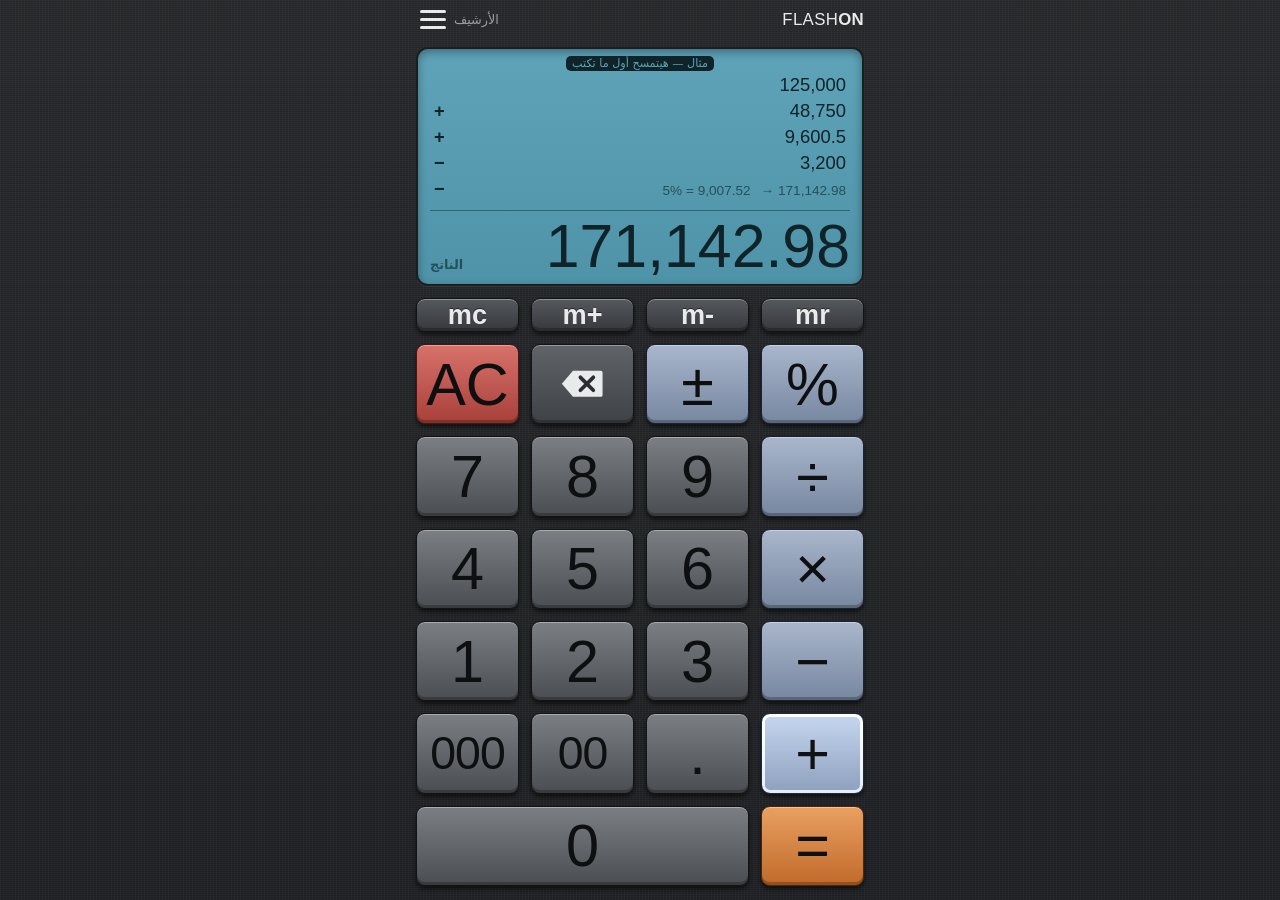
==== calculator/index.html @ 6064b834 "الحاسبة: تبديل مكان 00 مع 000 Co-Authored-By: Claude Sonnet 5.5 <noreply@anthropic.com> Claude-Sessi" ====
<!doctype html>
<html lang="ar" dir="rtl">
<head>
<meta charset="utf-8">
<meta name="viewport" content="width=device-width,initial-scale=1,maximum-scale=1,user-scalable=no">
<meta name="apple-mobile-web-app-capable" content="yes">
<meta name="mobile-web-app-capable" content="yes">
<meta name="apple-mobile-web-app-status-bar-style" content="black-translucent">
<meta name="apple-mobile-web-app-title" content="الحاسبة">
<meta name="theme-color" content="#232528">
<link rel="manifest" href="manifest.json">
<link rel="apple-touch-icon" href="icon-180.png">
<link rel="icon" href="icon-192.png">
<style>
*,*::before,*::after{box-sizing:border-box}
html{height:100%;padding-top:env(safe-area-inset-top,0px);padding-bottom:env(safe-area-inset-bottom,0px);background:#232528}
body{margin:0;font-size:14px}
[hidden]{display:none!important}
button{font:inherit}
</style>
<title>حاسبة الشريط</title>
<style>
/* Layout: one-screen phone calculator — brushed-metal body, teal LCD holding the tape + big number, raised 4-col keys. Deliberately single dark look. */
:root{
  color-scheme:dark;
  --metal:#2b2d30; --metal2:#232528; --lcd:#4f93a8; --lcd-hi:#5ea3b8; --lcd-ink:#0f2329; --lcd-dim:#24505d;
  --num-top:#7b7e83; --num-bot:#4a4d52; --op-top:#a9b6cc; --op-bot:#7787a0; --ac-top:#d7726b; --ac-bot:#a8403a;
  --eq-top:#e9a061; --eq-bot:#c06a2a; --fn-top:#606368; --fn-bot:#3e4145; --key-ink:#0e0f10; --fn-ink:#e9eaec;
  --edge:#121314; --neg:#8a1d12; --text:#e9eaec; --muted:#9a9ea4;
  --ui:"Helvetica Neue",Helvetica,Arial,system-ui,sans-serif;
  --ar:"Helvetica Neue","Geeza Pro",Tahoma,system-ui,sans-serif;
}
html,body{height:100%;overscroll-behavior:none}
html{position:fixed;inset:0;height:auto}
body{position:absolute;inset:0;height:auto}
body{margin:0;color:var(--text);font-family:var(--ar);-webkit-user-select:none;user-select:none;-webkit-text-size-adjust:100%;
  background-color:var(--metal);
  background-image:
    repeating-linear-gradient(90deg,rgba(255,255,255,.025) 0 1px,transparent 1px 3px),
    repeating-linear-gradient(0deg,rgba(0,0,0,.18) 0 1px,transparent 1px 2px),
    linear-gradient(180deg,var(--metal),var(--metal2));}
.app{height:100%;height:100dvh;max-width:480px;margin:0 auto;display:flex;flex-direction:column;padding-inline:16px;padding-block:4px 14px;box-sizing:border-box;gap:12px}
.bar{display:flex;align-items:center;justify-content:space-between;direction:ltr}
.menu{background:none;border:0;padding:6px 4px;cursor:pointer;display:flex;align-items:center;gap:8px;color:var(--muted);font-family:var(--ar);font-size:.8rem}
.mi{display:flex;flex-direction:column;gap:5px}
.menu i{display:block;width:26px;height:3px;border-radius:2px;background:var(--text)}
.logo{font-family:var(--ui);font-size:1.05rem;letter-spacing:.02em;color:var(--text)}
.logo b{font-weight:800}
button:focus-visible{outline:3px solid var(--eq-top);outline-offset:2px}

/* LCD */
.lcd{background:linear-gradient(180deg,var(--lcd-hi),var(--lcd));border-radius:12px;border:2px solid #1b1d1f;
  box-shadow:inset 0 3px 8px rgba(0,0,0,.35),0 1px 0 rgba(255,255,255,.08);padding:4px 12px 4px;display:flex;flex-direction:column;color:var(--lcd-ink)}
.lcd-top{display:flex;justify-content:space-between;align-items:center;font-size:.78rem;color:var(--lcd-dim);font-weight:600;direction:rtl}
.tape{height:clamp(80px,17vh,190px);overflow-y:auto;scrollbar-width:none;padding-block:2px}
.tape::-webkit-scrollbar{display:none}
.tape .empty{color:var(--lcd-dim);font-size:.85rem;text-align:center;padding-top:14px;line-height:1.7}
.row{display:flex;direction:ltr;align-items:baseline;gap:10px;height:26px;font-family:var(--ui);font-variant-numeric:tabular-nums;font-size:1.15rem;cursor:pointer;border-radius:6px;padding-inline:4px}
.row .op{width:1.1em;font-weight:700}
.row .val{flex:1;text-align:right}
.row .pct,.row .run{font-size:.85rem;color:var(--lcd-dim)}
.row.sel{background:rgba(15,35,41,.15)}
.row.flip .val{font-family:var(--ar);font-size:.9rem}
.row.total{font-weight:700;border-top:1px dashed var(--lcd-ink);margin-top:3px}
.tag{font-size:.7rem;background:var(--lcd-ink);color:var(--lcd-hi);border-radius:5px;padding:1px 6px}
.rowbar{display:flex;flex-wrap:wrap;gap:6px;direction:rtl;padding:4px 0 6px}
.rowbar button{font-family:var(--ar);font-size:.8rem;border:1px solid var(--lcd-ink);background:transparent;color:var(--lcd-ink);border-radius:8px;padding:4px 10px;cursor:pointer}
.rowbar button.del{color:var(--neg);border-color:var(--neg)}
.divider{height:1px;background:rgba(15,35,41,.45);margin-block:4px 2px}
.res{display:flex;align-items:flex-end;gap:10px;direction:ltr}
.res .lbl{font-size:.8rem;font-weight:700;color:var(--lcd-dim);padding-bottom:.6em;white-space:nowrap}
.row.live{background:rgba(15,35,41,.1)}
.row.live .val::after{content:'';display:inline-block;width:2px;height:1em;background:var(--lcd-ink);margin-left:3px;vertical-align:-2px;animation:blink 1s steps(1) infinite}
.row.editrow{background:rgba(138,29,18,.12)}
@keyframes blink{50%{opacity:0}}
@media (prefers-reduced-motion:reduce){.row.live .val::after{animation:none}}
.entry{flex:1;min-width:0;font-family:var(--ui);font-weight:300;font-variant-numeric:tabular-nums;font-size:clamp(2.4rem,7vh,3.8rem);line-height:1.1;direction:ltr;text-align:right;white-space:nowrap;overflow-x:auto;scrollbar-width:none;display:flex;justify-content:flex-end;gap:10px;align-items:baseline}
.entry::-webkit-scrollbar{display:none}
.entry .pop{font-size:.55em;font-weight:500;color:var(--lcd-dim)}
.total{font-family:var(--ui);font-variant-numeric:tabular-nums;font-weight:700;font-size:1.1rem;color:var(--lcd-ink);direction:ltr}
.isneg{color:var(--neg)!important}
.editing{font-family:var(--ar);font-size:.85rem;color:var(--neg)}

/* keys */
.keys{flex:1;min-height:0;display:grid;grid-template-columns:repeat(4,1fr);grid-template-rows:minmax(34px,.4fr) repeat(6,minmax(52px,1fr));gap:12px 12px;direction:ltr}
.k{position:relative;font-family:var(--ui);font-size:clamp(2.4rem,6.6vh,3.9rem);font-weight:400;color:var(--key-ink);border-radius:9px;border:1.5px solid var(--edge);
  background:linear-gradient(180deg,var(--num-top),var(--num-bot));cursor:pointer;touch-action:manipulation;-webkit-tap-highlight-color:transparent;padding:0;
  box-shadow:inset 0 1px 0 rgba(255,255,255,.35),inset 0 -3px 0 rgba(0,0,0,.25),0 3px 4px rgba(0,0,0,.55)}
.k{transition:transform .06s,filter .06s}
.k:active,.k.down{transform:translateY(3px) scale(.94);box-shadow:inset 0 1px 0 rgba(255,255,255,.2),0 0 2px rgba(0,0,0,.6);filter:brightness(1.35)}
.k.op{background:linear-gradient(180deg,var(--op-top),var(--op-bot));border-color:#1a2333}
.k.op.on{filter:brightness(1.18);box-shadow:inset 0 0 0 3px rgba(255,255,255,.55),0 3px 4px rgba(0,0,0,.55)}
.k.ac{background:linear-gradient(180deg,var(--ac-top),var(--ac-bot));border-color:#4a1512;font-weight:500}
.k.zero{grid-column:span 3}
.k.eq{background:linear-gradient(180deg,var(--eq-top),var(--eq-bot));border-color:#4d2808;font-weight:500}
.k.fn{background:linear-gradient(180deg,var(--fn-top),var(--fn-bot));color:var(--fn-ink);font-size:clamp(1.25rem,3vh,1.6rem);font-weight:600;text-shadow:0 -1px 0 rgba(0,0,0,.5)}
.k.fn.ar{font-family:var(--ar);font-size:clamp(1rem,2.4vh,1.2rem)}
.k.mem{background:linear-gradient(180deg,#55585d,#36383c);color:var(--fn-ink);font-size:clamp(1.3rem,3.1vh,1.7rem);font-weight:600;text-shadow:0 -1px 0 rgba(0,0,0,.5)}
.memtag{cursor:pointer;-webkit-tap-highlight-color:transparent;font-family:var(--ui);font-size:.8rem;font-weight:700;color:var(--lcd-ink);direction:ltr;white-space:nowrap;padding-bottom:.6em}
.k.zeros{font-size:clamp(1.9rem,5.2vh,2.9rem);letter-spacing:-.02em}
.k svg{width:44%;height:auto;display:block;margin:auto}

/* archive sheet */
.sheet{position:fixed;inset:0;z-index:5;display:flex;flex-direction:column;padding-top:env(safe-area-inset-top,0px);padding-bottom:env(safe-area-inset-bottom,0px);
  background-color:var(--metal);background-image:repeating-linear-gradient(90deg,rgba(255,255,255,.025) 0 1px,transparent 1px 3px),linear-gradient(180deg,var(--metal),var(--metal2))}
.sheet .in{max-width:480px;width:100%;margin:0 auto;box-sizing:border-box;padding-inline:16px;padding-block:10px;display:flex;flex-direction:column;gap:12px;height:100%;min-height:0}
.sheet header{display:flex;align-items:center;justify-content:space-between;gap:8px}
.sheet h1{font-size:1.15rem;margin:0}
.sheet .sub{font-size:.78rem;color:var(--muted)}
.hbtn,.btn{font-family:var(--ar);font-size:.95rem;border:1.5px solid var(--edge);color:var(--fn-ink);border-radius:9px;padding:9px 14px;cursor:pointer;
  background:linear-gradient(180deg,var(--fn-top),var(--fn-bot));box-shadow:inset 0 1px 0 rgba(255,255,255,.25),0 2px 3px rgba(0,0,0,.5)}
.btn.main{background:linear-gradient(180deg,var(--eq-top),var(--eq-bot));color:var(--key-ink);font-weight:700}
.btn.danger{background:linear-gradient(180deg,var(--ac-top),var(--ac-bot));color:var(--key-ink)}
.list{flex:1;overflow-y:auto;display:flex;flex-direction:column;gap:16px;min-height:0}
.day h2{font-size:.88rem;margin:0 0 8px;color:var(--muted);font-weight:500;display:flex;justify-content:space-between}
.calc{display:flex;justify-content:space-between;align-items:center;background:linear-gradient(180deg,var(--lcd-hi),var(--lcd));border:2px solid #1b1d1f;border-radius:10px;padding:10px 12px;cursor:pointer;width:100%;color:var(--lcd-ink);font-family:var(--ar);text-align:right}
.calc + .calc{margin-top:8px}
.calc .meta{font-size:.78rem;color:var(--lcd-dim)}
.calc .sum{font-family:var(--ui);font-variant-numeric:tabular-nums;font-weight:700;font-size:1.3rem;direction:ltr}
.view{background:linear-gradient(180deg,var(--lcd-hi),var(--lcd));color:var(--lcd-ink);border:2px solid #1b1d1f;border-radius:12px;padding:10px 14px;overflow-y:auto;flex:1;min-height:0}
.view .row{height:32px}
.actions{display:flex;gap:10px;flex-wrap:wrap}
.note{font-size:.85rem;color:var(--muted)}
.flash{position:fixed;left:50%;transform:translateX(-50%);top:calc(env(safe-area-inset-top,0px) + 56px);z-index:9;background:#111315;color:var(--text);border:1px solid #3a3d41;padding:10px 16px;border-radius:12px;font-size:.95rem;box-shadow:0 6px 18px rgba(0,0,0,.5);max-width:calc(100% - 32px);text-align:center;direction:rtl}
.mitem{background:linear-gradient(180deg,var(--lcd-hi),var(--lcd));border:2px solid #1b1d1f;border-radius:12px;color:var(--lcd-ink);overflow:hidden}
.mitem + .mitem{margin-top:10px}
.mhead{display:flex;align-items:center;gap:12px;width:100%;background:none;border:0;padding:10px 12px;cursor:pointer;color:inherit;font-family:var(--ar);text-align:right}
.msign{font-family:var(--ui);font-size:1.6rem;font-weight:700;width:1.2em;text-align:center}
.msub .msign,.msub .mval{color:var(--neg)}
.minfo{flex:1;display:flex;flex-direction:column;gap:2px;font-weight:600}
.minfo .meta{font-size:.78rem;color:var(--lcd-dim);font-weight:500}
.mval{font-family:var(--ui);font-variant-numeric:tabular-nums;font-size:1.4rem;font-weight:700;direction:ltr}
.mtape{border-top:1px dashed var(--lcd-dim);padding:6px 14px}
.mtape .row{height:28px;cursor:default}
.mact{padding:0 12px 10px}
.mact .btn{font-size:.85rem;padding:7px 12px}
.memfoot{display:flex;flex-direction:column;gap:10px}
.memsum{display:flex;align-items:baseline;justify-content:space-between;gap:10px;background:linear-gradient(180deg,var(--lcd-hi),var(--lcd));border:2px solid #1b1d1f;border-radius:12px;padding:8px 14px;color:var(--lcd-ink);box-shadow:inset 0 3px 8px rgba(0,0,0,.3)}
.memsum .lbl{font-weight:700;color:var(--lcd-dim);font-size:.9rem}
.mtot{font-family:var(--ui);font-weight:300;font-variant-numeric:tabular-nums;font-size:2.4rem;direction:ltr}
.btn:disabled{opacity:.45;cursor:default}
.actions .btn{flex:1}
</style>

</head>
<body>
<div class="app" id="app" dir="rtl">
  <div class="bar">
    <button class="menu" id="archBtn" aria-label="الأرشيف"><span class="mi"><i></i><i></i><i></i></span><span class="ml">الأرشيف</span></button>
    <div class="logo">FLASH<b>ON</b></div>
  </div>
  <div class="lcd">
    <div class="tape" id="tape"></div>
    <div class="divider"></div>
    <div class="res"><span class="lbl" id="stateLbl">الناتج</span><span class="memtag" id="memTag" hidden></span><span class="entry" id="entry">0</span></div>
  </div>
  <div class="keys" id="keys">
    <button class="k mem" data-k="MC">mc</button>
    <button class="k mem" data-k="M+">m+</button>
    <button class="k mem" data-k="M-">m-</button>
    <button class="k mem" data-k="MR">mr</button>
    <button class="k ac" data-k="C">AC</button>
    <button class="k fn" data-k="BS" aria-label="امسح آخر رقم"><svg viewBox="0 0 48 32" aria-hidden="true"><path d="M14 2h30a2 2 0 0 1 2 2v24a2 2 0 0 1-2 2H14L2 16z" fill="#e9eaec"/><path d="M22 9l14 14M36 9L22 23" stroke="#2b2d30" stroke-width="4" stroke-linecap="round"/></svg></button>
    <button class="k op" data-k="NEG" aria-label="اقلب إشارة النتيجة">±</button>
    <button class="k op" data-k="%">%</button>
    <button class="k" data-k="7">7</button><button class="k" data-k="8">8</button><button class="k" data-k="9">9</button>
    <button class="k op" data-k="/">÷</button>
    <button class="k" data-k="4">4</button><button class="k" data-k="5">5</button><button class="k" data-k="6">6</button>
    <button class="k op" data-k="*">×</button>
    <button class="k" data-k="1">1</button><button class="k" data-k="2">2</button><button class="k" data-k="3">3</button>
    <button class="k op" data-k="-">−</button>
    <button class="k zeros" data-k="000">000</button>
    <button class="k zeros" data-k="00">00</button>
    <button class="k" data-k=".">.</button>
    <button class="k op" data-k="+">+</button>
    <button class="k zero" data-k="0">0</button>
    <button class="k eq" data-k="=">=</button>
  </div>
</div>

<div class="sheet" id="sheet" hidden dir="rtl"><div class="in">
  <header>
    <div><h1 id="sheetTitle">الأرشيف</h1><div class="sub" id="sheetSub">كل حسبة اتقفلت بـ = بتتحفظ هنا باليوم والساعة</div></div>
    <button class="hbtn" id="closeSheet">رجوع</button>
  </header>
  <div class="list" id="list"></div>
  <div class="view" id="view" hidden></div>
  <div class="actions" id="viewActions" hidden>
    <button class="btn main" id="reopen">كمّل عليها</button>
    <button class="btn" id="backList">رجوع للأرشيف</button>
    <button class="btn danger" id="delCalc">امسحها</button>
  </div>
</div></div>


<div class="sheet" id="memSheet" hidden dir="rtl"><div class="in">
  <header>
    <div><h1>حساباتي في الذاكرة</h1><div class="sub">كل حسبة دوست عليها m+ أو m- · دوس على أي واحدة تشوف تفاصيلها</div></div>
    <button class="hbtn" id="memClose">رجوع</button>
  </header>
  <div class="list" id="memList"></div>
  <div class="memfoot">
    <div class="memsum"><span class="lbl">المجموع <span id="memCount"></span></span><span class="mtot" id="memTotal">0</span></div>
    <div class="actions">
      <button class="btn main" id="memUse">استخدم المجموع في حسبة</button>
      <button class="btn danger" id="memClear">امسح الذاكرة</button>
    </div>
  </div>
</div></div>
<div class="flash" id="flash" hidden></div>

<script>
const OPS={'+':'+','-':'−','*':'×','/':'÷'};
const $=id=>document.getElementById(id);
const store={get(k,d){try{const v=localStorage.getItem(k);return v?JSON.parse(v):d}catch(e){return d}},
  set(k,v){try{localStorage.setItem(k,JSON.stringify(v))}catch(e){}}};

let S=store.get('tape_state',null)||{lines:[],pending:'',entry:'',closed:false,sample:true,editIdx:-1};
if(S.sample&&!S.lines.length){S.lines=[{op:'',v:125000},{op:'+',v:48750},{op:'+',v:9600.5},{op:'-',v:3200},{op:'-',v:5,pct:true}];S.pending='+';}
let archive=store.get('tape_archive',[]);
let mem=store.get('tape_mem',[]);if(!Array.isArray(mem))mem=(typeof mem==='number')?[{id:1,sign:1,total:mem,lines:[{op:'',v:mem}],t:new Date().toISOString()}]:[];
let sel=-1, viewing=-1;

const r=n=>Math.round(n*1e8)/1e8;
function fmt(n){if(!isFinite(n))return 'خطأ';const neg=n<0;n=Math.abs(n);
  let [i,d]=r(n).toFixed(2).split('.');i=Number(i).toLocaleString('en-US');
  return (neg?'-':'')+i+(d==='00'?'':'.'+d.replace(/0$/,''));}
function fmtEntry(s){if(!s)return '0';const ng=s[0]==='-';if(ng)s=s.slice(1);if(!s)return '-0';let [i,d]=s.split('.');i=(ng?'-':'')+(i?Number(i).toLocaleString('en-US'):'0');return d!==undefined?i+'.'+d:i;}

function compute(lines){let t=0;const out=[];
  lines.forEach((l,ix)=>{let amt=l.v;
    if(l.op==='neg'){t=r(-t);out.push({amt:0,run:t});return;}
    if(ix===0&&!l.op){t=l.pct?l.v/100:l.v;out.push({amt:t,run:t});return;}
    if(l.pct){ if(l.op==='+'||l.op==='-'){amt=t*l.v/100} else if(l.op==='*'){amt=l.v/100} else if(l.op==='/'){amt=l.v/100} }
    if(l.op==='+')t+=amt;else if(l.op==='-')t-=amt;else if(l.op==='*')t*=amt;else if(l.op==='/')t=amt===0?NaN:t/amt;
    t=r(t);out.push({amt,run:t});});
  return {total:t,out};}

function save(){store.set('tape_state',S)}

function tapeHTML(lines,interactive){
  if(!lines.length)return '<div class="empty">اكتب أول رقم واضغط + أو − أو × أو ÷<br>كل رقم هينزل هنا في سطر لوحده</div>';
  const {out,total}=compute(lines);let h='';
  lines.forEach((l,i)=>{
    if(l.op==='neg'){
      h+=`<div class="row flip${interactive&&sel===i?' sel':''}" data-i="${i}"><span class="op">±</span><span class="val">قلب الإشارة</span><span class="run">→ ${fmt(out[i].run)}</span></div>`;
      if(interactive&&sel===i)h+=`<div class="rowbar"><button class="del" data-act="del">امسح السطر</button><button data-act="x">إلغاء</button></div>`;
      return;}
    const op=i===0&&!l.op?'':OPS[l.op];
    const pct=l.pct?` <span class="pct">${fmt(l.v)}%${(l.op==='+'||l.op==='-')?' = '+fmt(out[i].amt):''}</span>`:'';
    const shown=l.pct?'':fmt(l.v);
    const run=i>0&&(l.op==='*'||l.op==='/'||l.pct)?`<span class="run">→ ${fmt(out[i].run)}</span>`:'';
    h+=`<div class="row${interactive&&sel===i?' sel':''}${interactive&&S.editIdx===i?' editrow':''}" data-i="${i}"><span class="op${l.op==='-'?' minus':''}">${op}</span><span class="val">${interactive&&S.editIdx===i&&S.entry?fmtEntry(S.entry):shown}${pct}</span>${run}</div>`;
    if(interactive&&sel===i)h+=`<div class="rowbar"><button data-act="edit">عدّل الرقم</button><button class="del" data-act="del">امسح السطر</button><button data-act="x">إلغاء</button></div>`;
  });
  if(interactive&&!S.sample&&!S.closed&&S.editIdx<0&&!S.entry&&lines.length&&S.pending){
    const op=lines.length?OPS[S.pending||'+']:'';
    h+=`<div class="row live"><span class="op${S.pending==='-'?' minus':''}">${op}</span><span class="val${S.entry[0]==='-'?' isneg':''}">${S.entry?fmtEntry(S.entry):''}</span></div>`;}
  if(!interactive&&(lines.length>1))h+=`<div class="row total"><span class="op">=</span><span class="val">${fmt(total)}</span></div>`;
  return h;}

function render(){
  const t=$('tape');const atBottom=t.scrollTop+t.clientHeight>=t.scrollHeight-40;
  let h=tapeHTML(S.lines,true);
  if(S.sample&&S.lines.length)h='<div style="text-align:center;padding-bottom:4px"><span class="tag">مثال — هيتمسح أول ما تكتب</span></div>'+h;
  t.innerHTML=h;
  if(atBottom||sel<0)t.scrollTop=t.scrollHeight;
  const pv=JSON.parse(JSON.stringify(S.lines));const ev=S.entry&&S.entry!=='-'?parseFloat(S.entry):null;
  if(ev!==null&&!isNaN(ev)){ if(S.editIdx>=0)pv[S.editIdx].v=ev; else if(!S.closed)pv.push({op:pv.length?(S.pending||'+'):'',v:ev}); }
  const {total}=compute(pv);
  const typing=!S.sample&&S.entry&&S.entry!=='-'||(!S.sample&&S.entry==='-');
  if(typing){const pop=(!S.closed&&S.editIdx<0&&S.lines.length)?'<span class="pop">'+OPS[S.pending||'+']+'</span>':'';
    $('entry').innerHTML=pop+'<span>'+fmtEntry(S.entry)+'</span>';}
  else $('entry').textContent=fmt(total);
  $('memTag').hidden=!mem.length;$('memTag').textContent=mem.length?'M '+fmt(memSum()):'';
  $('entry').classList.toggle('isneg',typing?S.entry[0]==='-':total<0);
  $('stateLbl').innerHTML=S.editIdx>=0?'<span class="editing">بتعدّل سطر '+(S.editIdx+1)+'</span>':(S.closed?'= اتحفظ':(typing?'الرقم':'الناتج'));
  document.querySelectorAll('.k.op[data-k="+"],.k.op[data-k="-"],.k.op[data-k="*"],.k.op[data-k="/"]').forEach(b=>b.classList.toggle('on',!S.closed&&S.editIdx<0&&b.dataset.k===S.pending&&S.lines.length>0));
  fit();save();}
/* الرقم الكبير يصغر بس لما ميبقاش واسع، ولو مناسب يفضل بحجمه الكبير */
function fit(){
  const e=$('entry');if(!e||e.clientWidth<=0)return;
  e.style.fontSize='';e.style.overflowX='hidden';
  let px=parseFloat(getComputedStyle(e).fontSize),n=0;
  while(e.scrollWidth>e.clientWidth+1&&px>16&&n++<60){px=Math.floor(px*0.94);e.style.fontSize=px+'px';}
  document.querySelectorAll('#tape .row').forEach(rw=>{rw.style.fontSize='';let f=parseFloat(getComputedStyle(rw).fontSize),m=0;
    while(rw.scrollWidth>rw.clientWidth+1&&f>10&&m++<30){f-=1;rw.style.fontSize=f+'px';}});}
addEventListener('resize',fit);
function clearSample(){if(S.sample){S={lines:[],pending:'',entry:'',closed:false,sample:false,editIdx:-1}}}

function archiveCurrent(){
  if(!S.lines.length)return;
  const now=new Date();const rec={id:Date.now(),t:now.toISOString(),lines:JSON.parse(JSON.stringify(S.lines)),total:compute(S.lines).total};
  if(S.archId){const ix=archive.findIndex(a=>a.id===S.archId);if(ix>=0){rec.id=S.archId;rec.t=archive[ix].t;rec.edited=now.toISOString();archive[ix]=rec;}else archive.unshift(rec);}
  else archive.unshift(rec);
  S.archId=rec.id;store.set('tape_archive',archive);}

function newCalc(){if(!S.sample&&S.lines.length&&!S.closed)archiveCurrent();
  S={lines:[],pending:'',entry:'',closed:false,sample:false,editIdx:-1};sel=-1;render();}

function currentResult(){const pv=JSON.parse(JSON.stringify(S.lines));const ev=S.entry&&S.entry!=='-'?parseFloat(S.entry):null;
  if(ev!==null&&!isNaN(ev)){ if(S.editIdx>=0)pv[S.editIdx].v=ev; else if(!S.closed)pv.push({op:pv.length?(S.pending||'+'):'',v:ev}); }
  return compute(pv).total;}
function memSum(){return mem.reduce((a,m)=>r(a+m.sign*m.total),0)}
function memKey(k){
  if(k==='MC'){ if(!mem.length)return; mem=[];store.set('tape_mem',mem);flash('الذاكرة اتمسحت');render();return;}
  if(k==='MR'){useMem();return;}
  // M+ / M-
  if(S.sample)clearSample();
  if(S.editIdx>=0){press('=');}
  const ev=S.entry&&S.entry!=='-'?parseFloat(S.entry):null;
  if(ev!==null&&!isNaN(ev)&&!S.closed){S.lines.push({op:S.lines.length?(S.pending||'+'):'',v:ev});S.entry='';}
  if(!S.lines.length){flash('مفيش حسبة تتضاف');return;}
  const tot=compute(S.lines).total;if(!isFinite(tot))return;
  S.closed=true;S.pending='';archiveCurrent();
  mem.push({id:Date.now(),sign:k==='M+'?1:-1,total:tot,lines:JSON.parse(JSON.stringify(S.lines)),t:new Date().toISOString()});
  store.set('tape_mem',mem);
  S={lines:[],pending:'',entry:'',closed:false,sample:false,editIdx:-1};sel=-1;
  flash((k==='M+'?'اتضاف ':'اتطرح ')+fmt(tot)+' — الذاكرة = '+fmt(memSum()));
  render();}
let flashT;
function flash(msg){const f=$('flash');f.textContent=msg;f.hidden=false;clearTimeout(flashT);flashT=setTimeout(()=>{f.hidden=true},2200);}
let memOpen=-1;
function renderMem(){
  const L=$('memList');
  if(!mem.length){L.innerHTML='<div class="note" style="text-align:center;padding-top:30px">الذاكرة فاضية.<br>اعمل حسبة ودوس <b>m+</b> تتضاف هنا.</div>';}
  else{let h='';mem.forEach((m,i)=>{
    const d=new Date(m.t);
    h+=`<div class="mitem${m.sign<0?' msub':''}"><button class="mhead" data-m="${i}">
      <span class="msign">${m.sign>0?'+':'−'}</span>
      <span class="minfo"><span>حسبة ${i+1}</span><span class="meta">${timeFmt.format(d)} · ${m.lines.length} سطر</span></span>
      <span class="mval">${fmt(m.total)}</span></button>`;
    if(memOpen===i){h+=`<div class="mtape">${tapeHTML(m.lines,false)}</div><div class="mact"><button class="btn danger" data-mdel="${i}">شيلها من الذاكرة</button></div>`;}
    h+='</div>';});
    L.innerHTML=h;}
  const tot=memSum();
  $('memTotal').textContent=fmt(tot);$('memTotal').classList.toggle('isneg',tot<0);
  $('memCount').textContent=mem.length?mem.length+(mem.length===1?' حسبة':mem.length===2?' حسبتين':' حسابات'):'';
  $('memUse').disabled=!mem.length;$('memClear').disabled=!mem.length;}
function useMem(){
  if(!mem.length){flash('الذاكرة فاضية');return;}
  if(S.sample)clearSample();
  if(S.closed)S={lines:[],pending:'',entry:'',closed:false,sample:false,editIdx:-1};
  S.entry=String(memSum());sel=-1;render();}
function openMem(){memOpen=-1;renderMem();$('memSheet').hidden=false;}
function press(k){
  if(k==='MC'||k==='M+'||k==='M-'||k==='MR'){if(S.sample&&k==='MR')clearSample();return memKey(k);}
  if(S.sample&&k!=='C')clearSample(); else if(S.sample){clearSample();render();return;}
  if(/^[0-9]$/.test(k)||k==='000'||k==='00'||k==='.'){
    if(S.closed){S={lines:[],pending:'',entry:'',closed:false,sample:false,editIdx:-1}}
    if(k==='.'){if(S.entry.includes('.'))return;S.entry=(S.entry===''||S.entry==='-'?S.entry+'0':S.entry)+'.';}
    else{if((k==='000'||k==='00')&&(!S.entry||S.entry==='0'))return; if(S.entry==='0'&&k!=='.')S.entry='';if(S.entry==='-0'&&k!=='.')S.entry='-';
      const digits=S.entry.replace('.','').replace('-','').length; if(digits>=15)return;
      if(S.entry.includes('.')&&S.entry.split('.')[1].length+k.length>4)return; S.entry+=k;}
    render();return;}
  if(k==='BS'){S.entry=S.entry.slice(0,-1);if(S.entry==='-')S.entry='';render();return;}
  if(k==='C'){ if(S.entry){S.entry='';S.editIdx=-1;} else {newCalc();return;} render();return;}
  if(k==='NEG'){
    if(S.editIdx>=0){if(S.entry)S.entry=S.entry[0]==='-'?S.entry.slice(1):'-'+S.entry;render();return;}
    if(S.entry&&S.entry!=='-'){S.lines.push({op:S.lines.length?(S.pending||'+'):'',v:parseFloat(S.entry)});S.entry='';}
    if(!S.lines.length)return;
    S.lines.push({op:'neg'});sel=-1;
    if(S.closed)archiveCurrent();
    render();return;}
  const val=S.entry&&S.entry!=='-'?parseFloat(S.entry):null;
  if(S.editIdx>=0){ if(val!==null){S.lines[S.editIdx].v=val; if(k==='%')S.lines[S.editIdx].pct=true;}
    S.editIdx=-1;S.entry='';sel=-1;
    if(S.closed){archiveCurrent();} render();return;}
  if(k==='%'){ if(val===null)return;
    if(S.closed){S.closed=false;}
    S.lines.push({op:S.lines.length?(S.pending||'+'):'',v:val,pct:true});S.entry='';render();return;}
  if(OPS[k]){
    if(S.closed){S.closed=false;S.pending=k;S.entry='';
      if(val!==null){} render();return;}
    if(val!==null){S.lines.push({op:S.lines.length?(S.pending||'+'):'',v:val});S.entry='';}
    if(S.lines.length)S.pending=k; render();return;}
  if(k==='='){
    if(val!==null){S.lines.push({op:S.lines.length?(S.pending||'+'):'',v:val});S.entry='';}
    if(!S.lines.length)return;
    S.closed=true;S.pending='';archiveCurrent();render();return;}
}

(function(){const K=$('keys');let cur=null;
  const off=()=>{if(cur){cur.classList.remove('down');cur=null}};
  K.addEventListener('pointerdown',e=>{const b=e.target.closest('.k');if(!b)return;off();cur=b;b.classList.add('down');try{navigator.vibrate&&navigator.vibrate(8)}catch(_){}});
  ['pointerup','pointercancel','pointerleave'].forEach(t=>K.addEventListener(t,()=>setTimeout(off,90)));
})();
$('keys').addEventListener('click',e=>{const b=e.target.closest('.k');if(b&&b.dataset.k)press(b.dataset.k)});
document.addEventListener('keydown',e=>{if(!$('sheet').hidden||!$('memSheet').hidden)return;const m={Enter:'=',Backspace:'BS',Escape:'C',',':'.',n:'NEG',N:'NEG'};let k=m[e.key]||e.key;
  if(/^[0-9.+\-*/%=]$/.test(k)||k==='BS'||k==='C'||k==='NEG'){e.preventDefault();press(k)}});

$('tape').addEventListener('click',e=>{
  const a=e.target.closest('[data-act]');
  if(a){const act=a.dataset.act;
    if(act==='del'){S.lines.splice(sel,1);while(S.lines[0]&&S.lines[0].op==='neg')S.lines.shift();if(sel===0&&S.lines[0])S.lines[0].op='';if(S.closed)archiveCurrent();}
    if(act==='edit'){S.editIdx=sel;S.entry=String(S.lines[sel].v);}
    sel=-1;render();return;}
  const row=e.target.closest('.row[data-i]');if(!row||S.sample)return;
  const i=+row.dataset.i;sel=sel===i?-1:i;render();});



/* archive */
const dayFmt=new Intl.DateTimeFormat('ar-EG-u-nu-latn',{weekday:'long',day:'numeric',month:'long',year:'numeric'});
const timeFmt=new Intl.DateTimeFormat('ar-EG-u-nu-latn',{hour:'numeric',minute:'2-digit'});

function dayKey(iso){const d=new Date(iso);return d.getFullYear()+'-'+(d.getMonth()+1)+'-'+d.getDate()}
function showList(){viewing=-1;$('view').hidden=true;$('viewActions').hidden=true;$('list').hidden=false;
  $('sheetTitle').textContent='الأرشيف';$('sheetSub').textContent='كل حسبة اتقفلت بـ = بتتحفظ هنا باليوم والساعة';
  if(!archive.length){$('list').innerHTML='<div class="note" style="text-align:center;padding-top:30px">لسه مفيش حسابات محفوظة.<br>أي حسبة تقفلها بـ = هتلاقيها هنا.</div>';return;}
  const groups={};archive.forEach((a,i)=>{(groups[dayKey(a.t)]=groups[dayKey(a.t)]||[]).push(i)});
  let h='';Object.values(groups).forEach(ix=>{const d=new Date(archive[ix[0]].t);
    const sum=ix.length;
    h+=`<div class="day"><h2><span>${dayFmt.format(d)}</span><span>${sum} ${sum===1?'حسبة':sum===2?'حسبتين':'حسابات'}</span></h2>`;
    ix.forEach(i=>{const a=archive[i];h+=`<button class="calc" data-a="${i}"><span><span>${timeFmt.format(new Date(a.t))}</span><br><span class="meta">${a.lines.length} سطر${a.edited?' · اتعدلت':''}</span></span><span class="sum">${fmt(a.total)}</span></button>`});
    h+='</div>';});
  $('list').innerHTML=h;}
function showCalc(i){viewing=i;const a=archive[i];$('list').hidden=true;$('view').hidden=false;$('viewActions').hidden=false;
  $('sheetTitle').textContent='حسبة '+timeFmt.format(new Date(a.t));$('sheetSub').textContent=dayFmt.format(new Date(a.t));
  const keep=S;S={closed:true};$('view').innerHTML=tapeHTML(a.lines,false);S=keep;}
$('list').addEventListener('click',e=>{const b=e.target.closest('.calc');if(b)showCalc(+b.dataset.a)});
$('archBtn').onclick=()=>{$('sheet').hidden=false;showList()};
$('closeSheet').onclick=()=>{$('sheet').hidden=true};
$('backList').onclick=showList;
let delArmed=false;
$('delCalc').onclick=()=>{if(!delArmed){delArmed=true;$('delCalc').textContent='اضغط تاني للتأكيد';setTimeout(()=>{delArmed=false;$('delCalc').textContent='امسحها'},3000);return;}
  delArmed=false;$('delCalc').textContent='امسحها';archive.splice(viewing,1);store.set('tape_archive',archive);if(S.archId&&!archive.find(a=>a.id===S.archId))S.archId=null;showList();};
$('reopen').onclick=()=>{if(!S.sample&&S.lines.length&&!S.closed)archiveCurrent();
  const a=archive[viewing];S={lines:JSON.parse(JSON.stringify(a.lines)),pending:'+',entry:'',closed:false,sample:false,editIdx:-1,archId:a.id};
  sel=-1;$('sheet').hidden=true;render();};

$('memTag').onclick=openMem;
(function(){const b=document.querySelector('[data-k="MR"]');let t=null,long=false;
  b.addEventListener('pointerdown',()=>{long=false;clearTimeout(t);t=setTimeout(()=>{long=true;if(navigator.vibrate)try{navigator.vibrate(25)}catch(_){}openMem();},550)});
  ['pointerup','pointercancel','pointerleave'].forEach(n=>b.addEventListener(n,()=>clearTimeout(t)));
  b.addEventListener('click',e=>{if(long){e.stopImmediatePropagation();e.preventDefault();long=false}},true);
  b.addEventListener('contextmenu',e=>e.preventDefault());})();
$('memClose').onclick=()=>{$('memSheet').hidden=true};
$('memList').addEventListener('click',e=>{
  const d=e.target.closest('[data-mdel]');if(d){mem.splice(+d.dataset.mdel,1);store.set('tape_mem',mem);memOpen=-1;renderMem();render();return;}
  const h=e.target.closest('[data-m]');if(h){const i=+h.dataset.m;memOpen=memOpen===i?-1:i;renderMem();}});
$('memUse').onclick=()=>{if(!mem.length)return;
  if(S.sample)clearSample();
  if(S.closed)S={lines:[],pending:'',entry:'',closed:false,sample:false,editIdx:-1};
  S.entry=String(memSum());$('memSheet').hidden=true;render();};
let mcArmed=false;
$('memClear').onclick=()=>{if(!mcArmed){mcArmed=true;$('memClear').textContent='اضغط تاني للتأكيد';setTimeout(()=>{mcArmed=false;$('memClear').textContent='امسح الذاكرة'},3000);return;}
  mcArmed=false;$('memClear').textContent='امسح الذاكرة';mem=[];store.set('tape_mem',mem);renderMem();render();};
render();

if('serviceWorker' in navigator){window.addEventListener('load',()=>{navigator.serviceWorker.register('sw.js',{updateViaCache:'none'}).catch(()=>{})})}
</script>
</body>
</html>
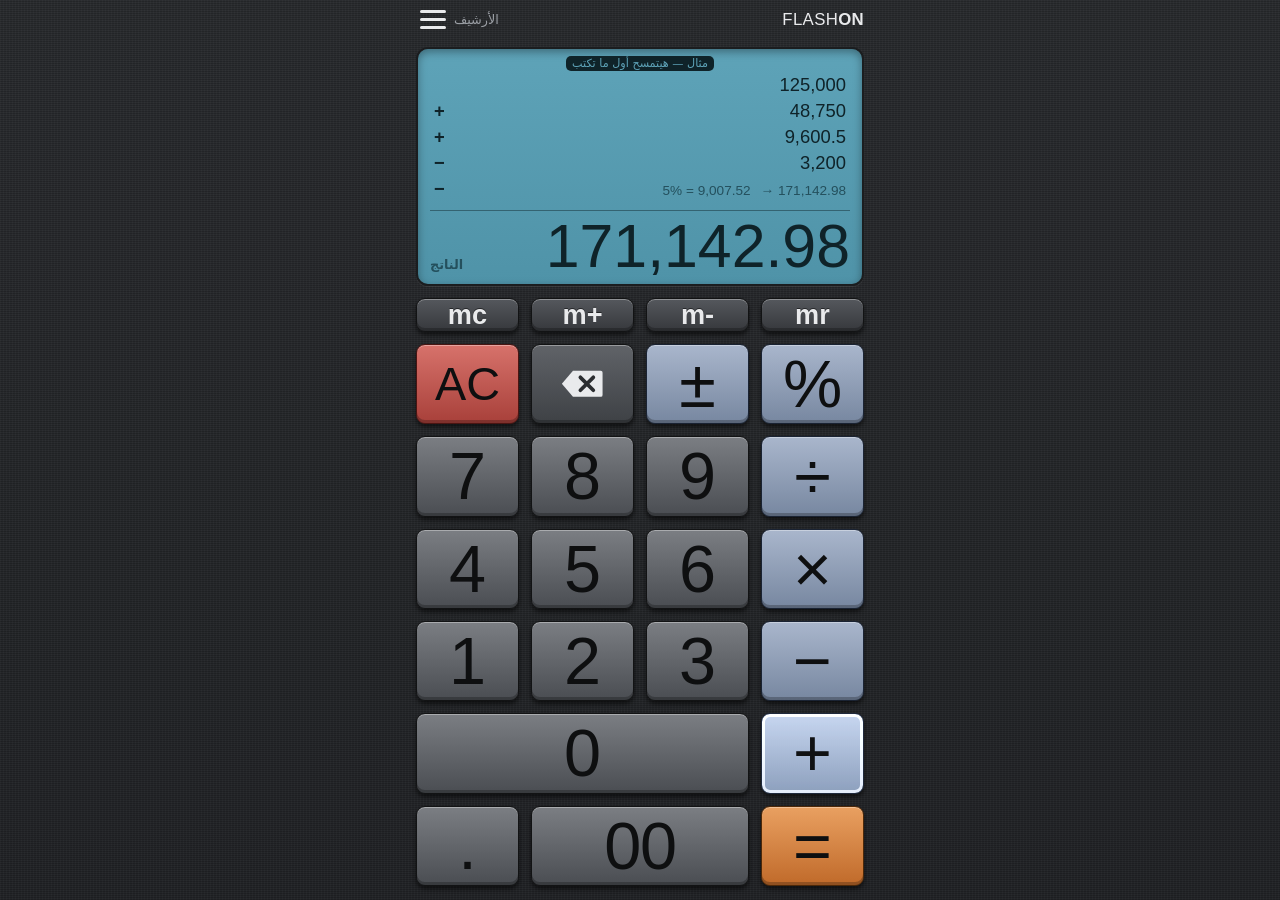
==== commit a58167e5: "الحاسبة: شيل زرار 000 وكبّر الأرقام Co-Authored-By: Claude Sonnet 5.5 <noreply@anthropic.com> Claude" ====
--- a/calculator/index.html
+++ b/calculator/index.html
@@ -61,6 +61,7 @@
 .row .pct,.row .run{font-size:.85rem;color:var(--lcd-dim)}
 .row.sel{background:rgba(15,35,41,.15)}
 .row.flip .val{font-family:var(--ar);font-size:.9rem}
+.row .run.tot{min-width:42%;text-align:right;font-size:1.05rem;color:var(--lcd-ink);opacity:.62;border-left:1px solid rgba(15,35,41,.35);padding-left:8px}
 .row.total{font-weight:700;border-top:1px dashed var(--lcd-ink);margin-top:3px}
 .tag{font-size:.7rem;background:var(--lcd-ink);color:var(--lcd-hi);border-radius:5px;padding:1px 6px}
 .rowbar{display:flex;flex-wrap:wrap;gap:6px;direction:rtl;padding:4px 0 6px}
@@ -82,22 +83,23 @@
 .editing{font-family:var(--ar);font-size:.85rem;color:var(--neg)}
 
 /* keys */
-.keys{flex:1;min-height:0;display:grid;grid-template-columns:repeat(4,1fr);grid-template-rows:minmax(34px,.4fr) repeat(6,minmax(52px,1fr));gap:12px 12px;direction:ltr}
-.k{position:relative;font-family:var(--ui);font-size:clamp(2.4rem,6.6vh,3.9rem);font-weight:400;color:var(--key-ink);border-radius:9px;border:1.5px solid var(--edge);
+.keys{flex:1;min-height:0;display:grid;grid-template-columns:repeat(4,minmax(0,1fr));grid-template-rows:minmax(34px,.4fr) repeat(6,minmax(52px,1fr));gap:12px 12px;direction:ltr}
+.k{position:relative;font-family:var(--ui);font-size:clamp(2.7rem,7.4vh,4.4rem);font-weight:400;color:var(--key-ink);border-radius:9px;border:1.5px solid var(--edge);
   background:linear-gradient(180deg,var(--num-top),var(--num-bot));cursor:pointer;touch-action:manipulation;-webkit-tap-highlight-color:transparent;padding:0;
   box-shadow:inset 0 1px 0 rgba(255,255,255,.35),inset 0 -3px 0 rgba(0,0,0,.25),0 3px 4px rgba(0,0,0,.55)}
 .k{transition:transform .06s,filter .06s}
 .k:active,.k.down{transform:translateY(3px) scale(.94);box-shadow:inset 0 1px 0 rgba(255,255,255,.2),0 0 2px rgba(0,0,0,.6);filter:brightness(1.35)}
 .k.op{background:linear-gradient(180deg,var(--op-top),var(--op-bot));border-color:#1a2333}
 .k.op.on{filter:brightness(1.18);box-shadow:inset 0 0 0 3px rgba(255,255,255,.55),0 3px 4px rgba(0,0,0,.55)}
-.k.ac{background:linear-gradient(180deg,var(--ac-top),var(--ac-bot));border-color:#4a1512;font-weight:500}
+.k.ac{background:linear-gradient(180deg,var(--ac-top),var(--ac-bot));border-color:#4a1512;font-weight:500;font-size:clamp(1.9rem,5.2vh,3rem)}
 .k.zero{grid-column:span 3}
+.k.zz{grid-column:span 2}
 .k.eq{background:linear-gradient(180deg,var(--eq-top),var(--eq-bot));border-color:#4d2808;font-weight:500}
 .k.fn{background:linear-gradient(180deg,var(--fn-top),var(--fn-bot));color:var(--fn-ink);font-size:clamp(1.25rem,3vh,1.6rem);font-weight:600;text-shadow:0 -1px 0 rgba(0,0,0,.5)}
 .k.fn.ar{font-family:var(--ar);font-size:clamp(1rem,2.4vh,1.2rem)}
 .k.mem{background:linear-gradient(180deg,#55585d,#36383c);color:var(--fn-ink);font-size:clamp(1.3rem,3.1vh,1.7rem);font-weight:600;text-shadow:0 -1px 0 rgba(0,0,0,.5)}
 .memtag{cursor:pointer;-webkit-tap-highlight-color:transparent;font-family:var(--ui);font-size:.8rem;font-weight:700;color:var(--lcd-ink);direction:ltr;white-space:nowrap;padding-bottom:.6em}
-.k.zeros{font-size:clamp(1.9rem,5.2vh,2.9rem);letter-spacing:-.02em}
+.k.zeros{font-size:clamp(2.7rem,7.4vh,4.4rem);letter-spacing:-.02em}
 .k svg{width:44%;height:auto;display:block;margin:auto}
 
 /* archive sheet */
@@ -142,6 +144,7 @@
 .actions .btn{flex:1}
 </style>
 
+<style id="appfeel">html{-webkit-touch-callout:none;-webkit-tap-highlight-color:transparent}body,body *{-webkit-user-select:none;user-select:none;-webkit-touch-callout:none}input,textarea,[contenteditable],[contenteditable] *{-webkit-user-select:text;user-select:text;-webkit-touch-callout:default}</style>
 </head>
 <body>
 <div class="app" id="app" dir="rtl">
@@ -169,11 +172,10 @@
     <button class="k op" data-k="*">×</button>
     <button class="k" data-k="1">1</button><button class="k" data-k="2">2</button><button class="k" data-k="3">3</button>
     <button class="k op" data-k="-">−</button>
-    <button class="k zeros" data-k="000">000</button>
-    <button class="k zeros" data-k="00">00</button>
+    <button class="k zero" data-k="0">0</button>
+    <button class="k op" data-k="+">+</button>
     <button class="k" data-k=".">.</button>
-    <button class="k op" data-k="+">+</button>
-    <button class="k zero" data-k="0">0</button>
+    <button class="k zeros zz" data-k="00">00</button>
     <button class="k eq" data-k="=">=</button>
   </div>
 </div>
@@ -184,6 +186,7 @@
     <button class="hbtn" id="closeSheet">رجوع</button>
   </header>
   <div class="list" id="list"></div>
+  <div class="actions" id="listActions"><button class="btn danger" id="clearArch">امسح الأرشيف كله</button></div>
   <div class="view" id="view" hidden></div>
   <div class="actions" id="viewActions" hidden>
     <button class="btn main" id="reopen">كمّل عليها</button>
@@ -249,7 +252,7 @@
     const op=i===0&&!l.op?'':OPS[l.op];
     const pct=l.pct?` <span class="pct">${fmt(l.v)}%${(l.op==='+'||l.op==='-')?' = '+fmt(out[i].amt):''}</span>`:'';
     const shown=l.pct?'':fmt(l.v);
-    const run=i>0&&(l.op==='*'||l.op==='/'||l.pct)?`<span class="run">→ ${fmt(out[i].run)}</span>`:'';
+    const run=!interactive?`<span class="run tot">${fmt(out[i].run)}</span>`:(i>0&&(l.op==='*'||l.op==='/'||l.pct)?`<span class="run">→ ${fmt(out[i].run)}</span>`:'');
     h+=`<div class="row${interactive&&sel===i?' sel':''}${interactive&&S.editIdx===i?' editrow':''}" data-i="${i}"><span class="op${l.op==='-'?' minus':''}">${op}</span><span class="val">${interactive&&S.editIdx===i&&S.entry?fmtEntry(S.entry):shown}${pct}</span>${run}</div>`;
     if(interactive&&sel===i)h+=`<div class="rowbar"><button data-act="edit">عدّل الرقم</button><button class="del" data-act="del">امسح السطر</button><button data-act="x">إلغاء</button></div>`;
   });
@@ -405,7 +408,7 @@
 const timeFmt=new Intl.DateTimeFormat('ar-EG-u-nu-latn',{hour:'numeric',minute:'2-digit'});
 
 function dayKey(iso){const d=new Date(iso);return d.getFullYear()+'-'+(d.getMonth()+1)+'-'+d.getDate()}
-function showList(){viewing=-1;$('view').hidden=true;$('viewActions').hidden=true;$('list').hidden=false;
+function showList(){viewing=-1;$('listActions').hidden=!archive.length;$('view').hidden=true;$('viewActions').hidden=true;$('list').hidden=false;
   $('sheetTitle').textContent='الأرشيف';$('sheetSub').textContent='كل حسبة اتقفلت بـ = بتتحفظ هنا باليوم والساعة';
   if(!archive.length){$('list').innerHTML='<div class="note" style="text-align:center;padding-top:30px">لسه مفيش حسابات محفوظة.<br>أي حسبة تقفلها بـ = هتلاقيها هنا.</div>';return;}
   const groups={};archive.forEach((a,i)=>{(groups[dayKey(a.t)]=groups[dayKey(a.t)]||[]).push(i)});
@@ -415,13 +418,18 @@
     ix.forEach(i=>{const a=archive[i];h+=`<button class="calc" data-a="${i}"><span><span>${timeFmt.format(new Date(a.t))}</span><br><span class="meta">${a.lines.length} سطر${a.edited?' · اتعدلت':''}</span></span><span class="sum">${fmt(a.total)}</span></button>`});
     h+='</div>';});
   $('list').innerHTML=h;}
-function showCalc(i){viewing=i;const a=archive[i];$('list').hidden=true;$('view').hidden=false;$('viewActions').hidden=false;
+function showCalc(i){viewing=i;$('listActions').hidden=true;const a=archive[i];$('list').hidden=true;$('view').hidden=false;$('viewActions').hidden=false;
   $('sheetTitle').textContent='حسبة '+timeFmt.format(new Date(a.t));$('sheetSub').textContent=dayFmt.format(new Date(a.t));
   const keep=S;S={closed:true};$('view').innerHTML=tapeHTML(a.lines,false);S=keep;}
 $('list').addEventListener('click',e=>{const b=e.target.closest('.calc');if(b)showCalc(+b.dataset.a)});
 $('archBtn').onclick=()=>{$('sheet').hidden=false;showList()};
 $('closeSheet').onclick=()=>{$('sheet').hidden=true};
 $('backList').onclick=showList;
+let caArmed=false,caT;
+$('clearArch').onclick=()=>{const b=$('clearArch');
+  if(!caArmed){caArmed=true;b.textContent='متأكد؟ اضغط تاني يتمسح الأرشيف كله';clearTimeout(caT);caT=setTimeout(()=>{caArmed=false;b.textContent='امسح الأرشيف كله'},3500);return;}
+  caArmed=false;clearTimeout(caT);b.textContent='امسح الأرشيف كله';
+  archive=[];store.set('tape_archive',archive);S.archId=null;showList();flash('الأرشيف اتمسح');};
 let delArmed=false;
 $('delCalc').onclick=()=>{if(!delArmed){delArmed=true;$('delCalc').textContent='اضغط تاني للتأكيد';setTimeout(()=>{delArmed=false;$('delCalc').textContent='امسحها'},3000);return;}
   delArmed=false;$('delCalc').textContent='امسحها';archive.splice(viewing,1);store.set('tape_archive',archive);if(S.archId&&!archive.find(a=>a.id===S.archId))S.archId=null;showList();};
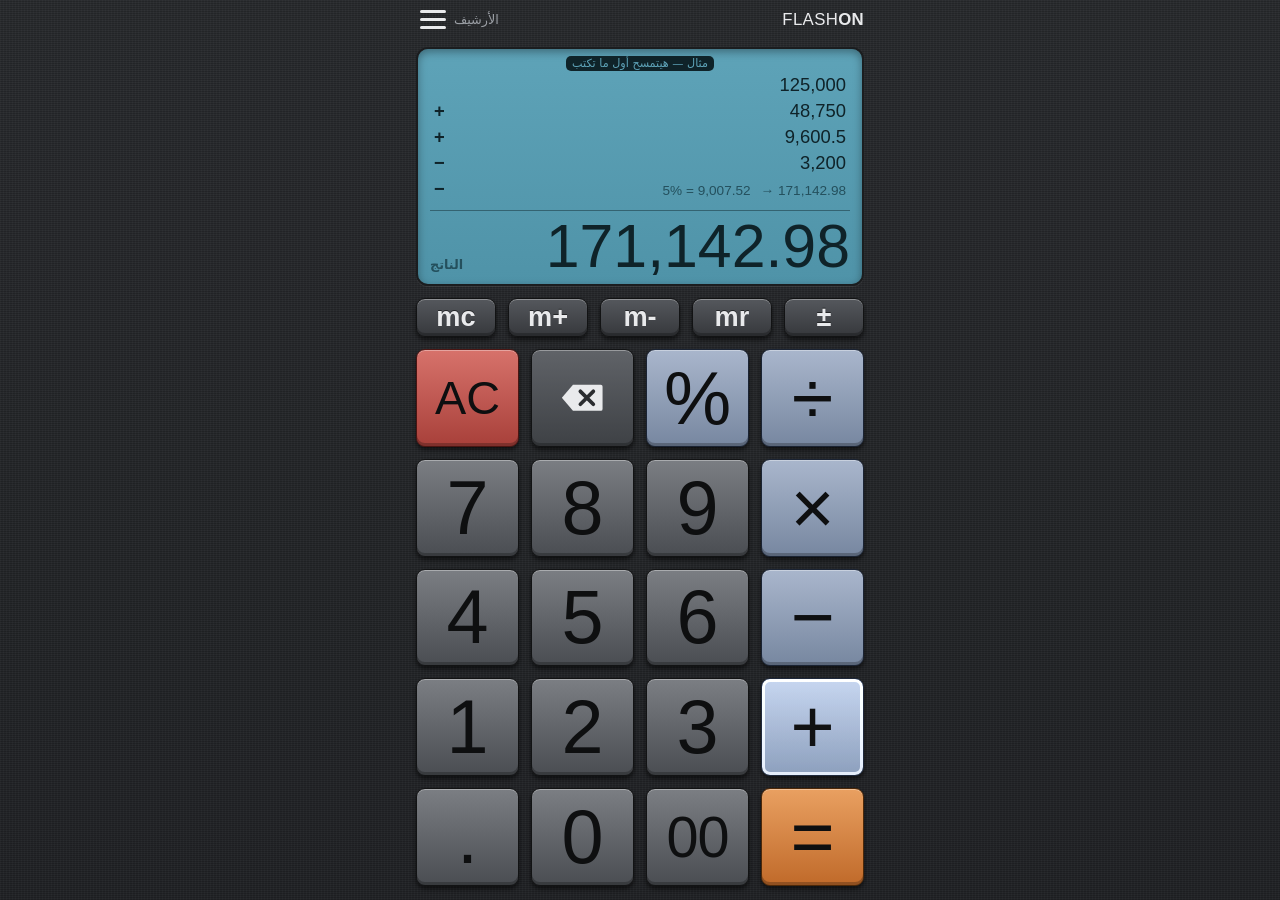
==== commit f7cf75ff: "الحاسبة: كل الأزرار نفس الحجم، ± في صف الذاكرة، والأرقام أكبر Co-Authored-By: Claude Sonnet 5.5 <nor" ====
--- a/calculator/index.html
+++ b/calculator/index.html
@@ -83,8 +83,8 @@
 .editing{font-family:var(--ar);font-size:.85rem;color:var(--neg)}
 
 /* keys */
-.keys{flex:1;min-height:0;display:grid;grid-template-columns:repeat(4,minmax(0,1fr));grid-template-rows:minmax(34px,.4fr) repeat(6,minmax(52px,1fr));gap:12px 12px;direction:ltr}
-.k{position:relative;font-family:var(--ui);font-size:clamp(2.7rem,7.4vh,4.4rem);font-weight:400;color:var(--key-ink);border-radius:9px;border:1.5px solid var(--edge);
+.keys{flex:1;min-height:0;display:grid;grid-template-columns:repeat(20,minmax(0,1fr));grid-template-rows:minmax(34px,.4fr) repeat(5,minmax(56px,1fr));gap:12px 12px;direction:ltr}
+.k{position:relative;font-family:var(--ui);font-size:clamp(2.8rem,8.4vh,5rem);font-weight:400;color:var(--key-ink);border-radius:9px;border:1.5px solid var(--edge);
   background:linear-gradient(180deg,var(--num-top),var(--num-bot));cursor:pointer;touch-action:manipulation;-webkit-tap-highlight-color:transparent;padding:0;
   box-shadow:inset 0 1px 0 rgba(255,255,255,.35),inset 0 -3px 0 rgba(0,0,0,.25),0 3px 4px rgba(0,0,0,.55)}
 .k{transition:transform .06s,filter .06s}
@@ -92,14 +92,14 @@
 .k.op{background:linear-gradient(180deg,var(--op-top),var(--op-bot));border-color:#1a2333}
 .k.op.on{filter:brightness(1.18);box-shadow:inset 0 0 0 3px rgba(255,255,255,.55),0 3px 4px rgba(0,0,0,.55)}
 .k.ac{background:linear-gradient(180deg,var(--ac-top),var(--ac-bot));border-color:#4a1512;font-weight:500;font-size:clamp(1.9rem,5.2vh,3rem)}
-.k.zero{grid-column:span 3}
-.k.zz{grid-column:span 2}
+.k{grid-column:span 5}
+.k.mem{grid-column:span 4}
 .k.eq{background:linear-gradient(180deg,var(--eq-top),var(--eq-bot));border-color:#4d2808;font-weight:500}
 .k.fn{background:linear-gradient(180deg,var(--fn-top),var(--fn-bot));color:var(--fn-ink);font-size:clamp(1.25rem,3vh,1.6rem);font-weight:600;text-shadow:0 -1px 0 rgba(0,0,0,.5)}
 .k.fn.ar{font-family:var(--ar);font-size:clamp(1rem,2.4vh,1.2rem)}
 .k.mem{background:linear-gradient(180deg,#55585d,#36383c);color:var(--fn-ink);font-size:clamp(1.3rem,3.1vh,1.7rem);font-weight:600;text-shadow:0 -1px 0 rgba(0,0,0,.5)}
 .memtag{cursor:pointer;-webkit-tap-highlight-color:transparent;font-family:var(--ui);font-size:.8rem;font-weight:700;color:var(--lcd-ink);direction:ltr;white-space:nowrap;padding-bottom:.6em}
-.k.zeros{font-size:clamp(2.7rem,7.4vh,4.4rem);letter-spacing:-.02em}
+.k.zeros{font-size:clamp(2.2rem,6.4vh,3.8rem);letter-spacing:-.02em}
 .k svg{width:44%;height:auto;display:block;margin:auto}
 
 /* archive sheet */
@@ -162,20 +162,20 @@
     <button class="k mem" data-k="M+">m+</button>
     <button class="k mem" data-k="M-">m-</button>
     <button class="k mem" data-k="MR">mr</button>
+    <button class="k mem pm" data-k="NEG" aria-label="اقلب إشارة النتيجة">±</button>
     <button class="k ac" data-k="C">AC</button>
     <button class="k fn" data-k="BS" aria-label="امسح آخر رقم"><svg viewBox="0 0 48 32" aria-hidden="true"><path d="M14 2h30a2 2 0 0 1 2 2v24a2 2 0 0 1-2 2H14L2 16z" fill="#e9eaec"/><path d="M22 9l14 14M36 9L22 23" stroke="#2b2d30" stroke-width="4" stroke-linecap="round"/></svg></button>
-    <button class="k op" data-k="NEG" aria-label="اقلب إشارة النتيجة">±</button>
     <button class="k op" data-k="%">%</button>
+    <button class="k op" data-k="/">÷</button>
     <button class="k" data-k="7">7</button><button class="k" data-k="8">8</button><button class="k" data-k="9">9</button>
-    <button class="k op" data-k="/">÷</button>
+    <button class="k op" data-k="*">×</button>
     <button class="k" data-k="4">4</button><button class="k" data-k="5">5</button><button class="k" data-k="6">6</button>
-    <button class="k op" data-k="*">×</button>
+    <button class="k op" data-k="-">−</button>
     <button class="k" data-k="1">1</button><button class="k" data-k="2">2</button><button class="k" data-k="3">3</button>
-    <button class="k op" data-k="-">−</button>
-    <button class="k zero" data-k="0">0</button>
     <button class="k op" data-k="+">+</button>
     <button class="k" data-k=".">.</button>
-    <button class="k zeros zz" data-k="00">00</button>
+    <button class="k" data-k="0">0</button>
+    <button class="k zeros" data-k="00">00</button>
     <button class="k eq" data-k="=">=</button>
   </div>
 </div>
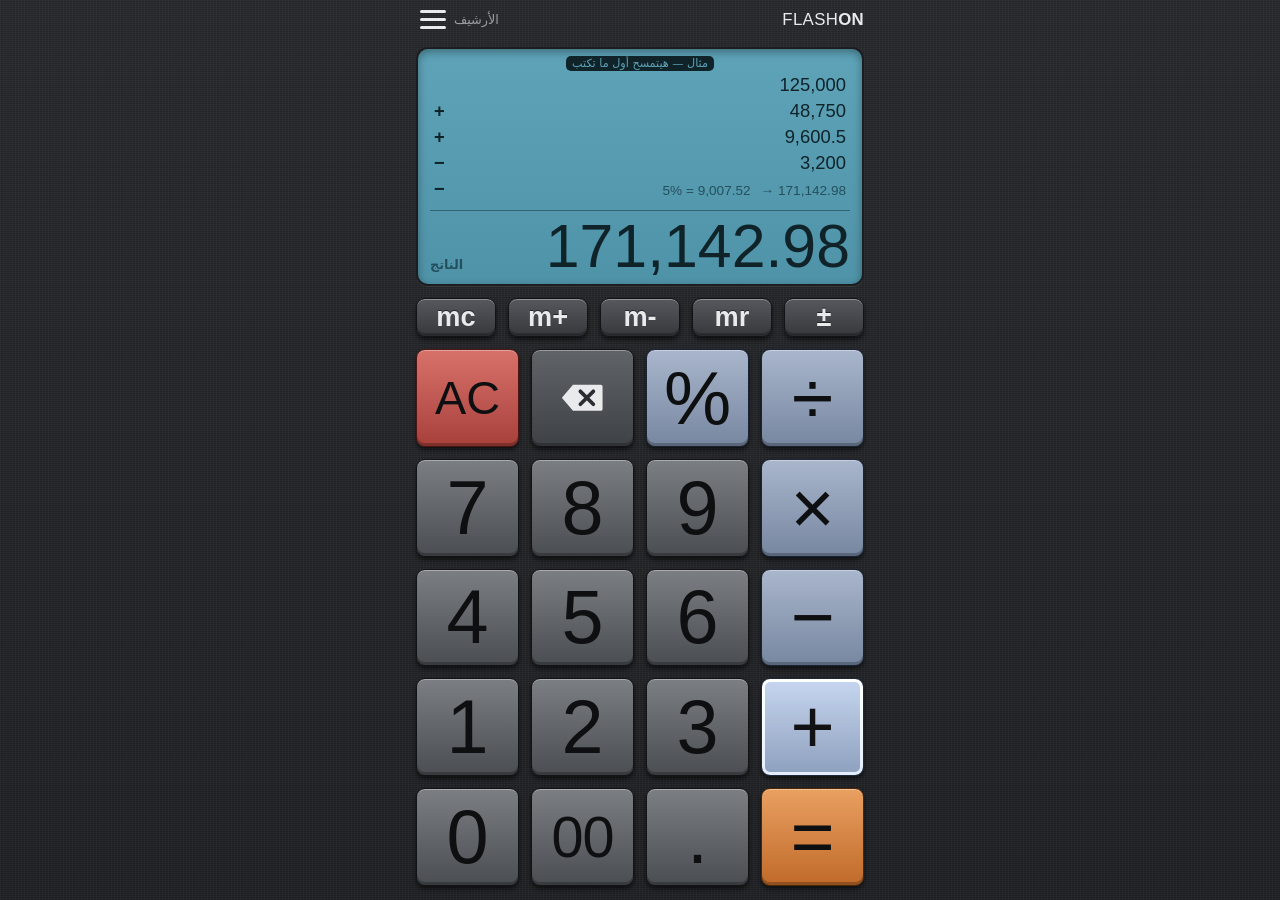
==== commit 4c22de14: "الحاسبة: ترتيب آخر صف 0 ثم 00 ثم . ثم يساوي Co-Authored-By: Claude Sonnet 5.5 <noreply@anthropic.com" ====
--- a/calculator/index.html
+++ b/calculator/index.html
@@ -173,9 +173,9 @@
     <button class="k op" data-k="-">−</button>
     <button class="k" data-k="1">1</button><button class="k" data-k="2">2</button><button class="k" data-k="3">3</button>
     <button class="k op" data-k="+">+</button>
-    <button class="k" data-k=".">.</button>
     <button class="k" data-k="0">0</button>
     <button class="k zeros" data-k="00">00</button>
+    <button class="k" data-k=".">.</button>
     <button class="k eq" data-k="=">=</button>
   </div>
 </div>
